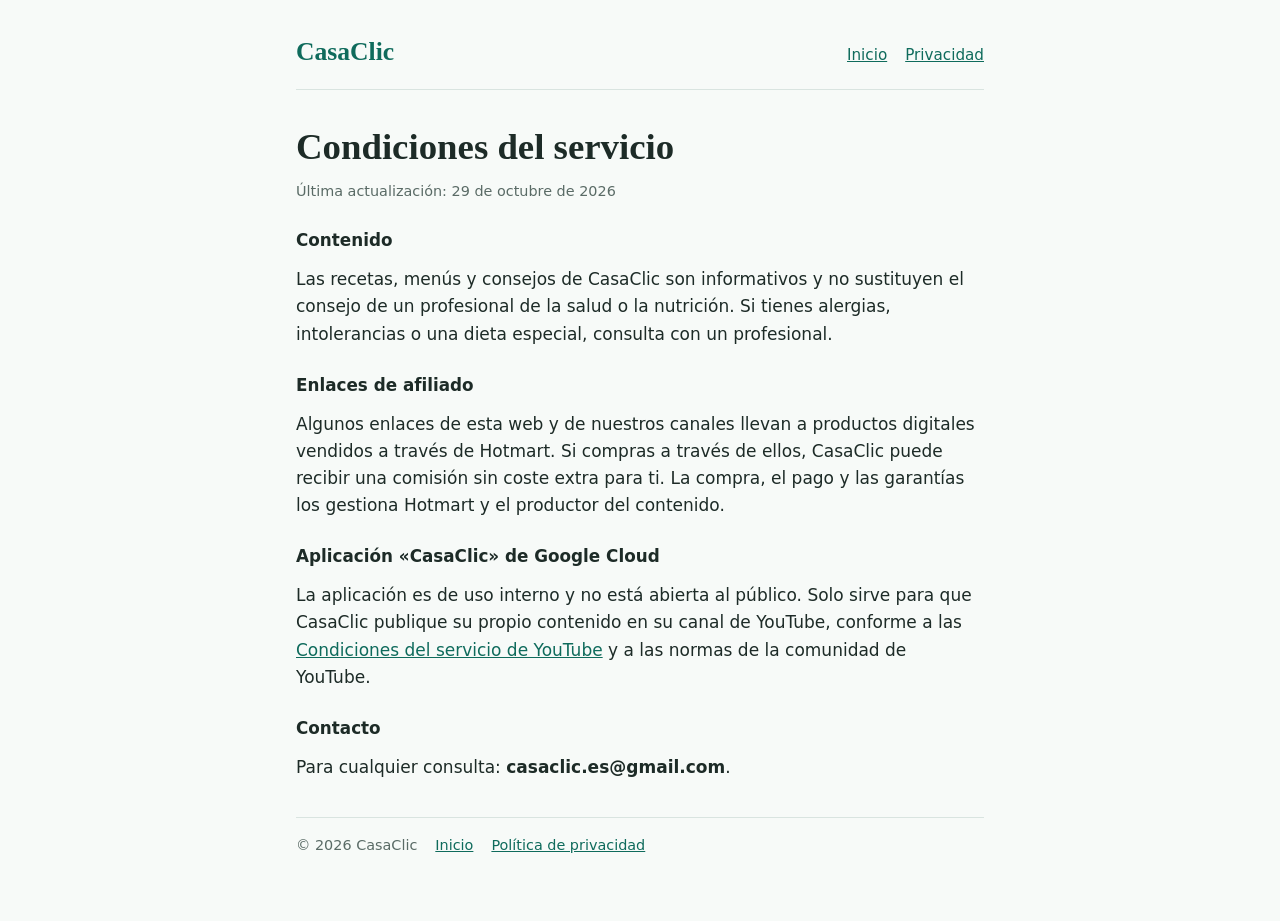
==== terminos.html @ faf72f7a "Rename terminos.html.txt to terminos.html" ====
<!doctype html>
<html lang="es">
<head>
<meta charset="utf-8">
<meta name="viewport" content="width=device-width, initial-scale=1">
<title>Condiciones del servicio · CasaClic</title>
<link rel="stylesheet" href="estilos.css">
</head>
<body>
<div class="wrap">
  <header class="top">
    <a class="logo" href="index.html">CasaClic</a>
    <nav>
      <a href="index.html">Inicio</a>
      <a href="privacidad.html">Privacidad</a>
    </nav>
  </header>

  <section>
    <h1>Condiciones del servicio</h1>
    <p class="meta">Última actualización: 29 de octubre de 2026</p>

    <h3>Contenido</h3>
    <p>Las recetas, menús y consejos de CasaClic son informativos y no sustituyen el consejo de un profesional de la salud o la nutrición. Si tienes alergias, intolerancias o una dieta especial, consulta con un profesional.</p>

    <h3>Enlaces de afiliado</h3>
    <p>Algunos enlaces de esta web y de nuestros canales llevan a productos digitales vendidos a través de Hotmart. Si compras a través de ellos, CasaClic puede recibir una comisión sin coste extra para ti. La compra, el pago y las garantías los gestiona Hotmart y el productor del contenido.</p>

    <h3>Aplicación «CasaClic» de Google Cloud</h3>
    <p>La aplicación es de uso interno y no está abierta al público. Solo sirve para que CasaClic publique su propio contenido en su canal de YouTube, conforme a las <a href="https://www.youtube.com/t/terms" target="_blank" rel="noopener">Condiciones del servicio de YouTube</a> y a las normas de la comunidad de YouTube.</p>

    <h3>Contacto</h3>
    <p>Para cualquier consulta: <strong>casaclic.es@gmail.com</strong>.</p>
  </section>

  <footer>
    <span>© 2026 CasaClic</span>
    <a href="index.html">Inicio</a>
    <a href="privacidad.html">Política de privacidad</a>
  </footer>
</div>
</body>
</html>
---- estilos.css ----
/* CasaClic - estilos compartidos */
:root{
  --bg:#f7faf8; --surface:#ffffff; --fg:#1d2b27; --muted:#5a6b66;
  --accent:#0f6b5c; --accent-fg:#ffffff; --coral:#c8553d; --line:#d9e4e0;
  --display:Georgia, "Times New Roman", serif;
  --body:"Segoe UI", system-ui, -apple-system, Roboto, sans-serif;
}
@media (prefers-color-scheme: dark){
  :root{--bg:#121a18; --surface:#18221f; --fg:#e4ece9; --muted:#9db0aa;
    --accent:#5cc2ad; --accent-fg:#0d1513; --coral:#f08a72; --line:#2a3833; color-scheme:dark}
}
*{box-sizing:border-box}
html{-webkit-text-size-adjust:100%}
body{margin:0;background:var(--bg);color:var(--fg);font-family:var(--body);font-size:17px;line-height:1.6}
.wrap{max-width:720px;margin:0 auto;padding:32px 16px 64px;display:flex;flex-direction:column;gap:36px}
header.top{display:flex;flex-wrap:wrap;align-items:baseline;justify-content:space-between;gap:12px;border-bottom:1px solid var(--line);padding-bottom:16px}
.logo{font-family:var(--display);font-size:1.6rem;font-weight:700;color:var(--accent);text-decoration:none}
nav{display:flex;flex-wrap:wrap;gap:6px 18px;font-size:.95rem}
a{color:var(--accent)}
a:focus-visible{outline:2px solid var(--coral);outline-offset:2px}
h1{font-family:var(--display);font-size:2.3rem;line-height:1.15;margin:0}
h2{font-family:var(--display);font-size:1.45rem;margin:0}
h3{font-size:1.05rem;margin:12px 0 0}
p,ul{margin:0}
ul{padding-left:1.2em;display:flex;flex-direction:column;gap:6px}
section{display:flex;flex-direction:column;gap:12px}
.lead{font-size:1.15rem;color:var(--muted)}
.tag{color:var(--coral);font-weight:600}
.btn{display:inline-block;background:var(--accent);color:var(--accent-fg);text-decoration:none;font-weight:600;padding:12px 22px;border-radius:999px}
.btn:hover{filter:brightness(1.08)}
.card{background:var(--surface);border:1px solid var(--line);border-radius:14px;padding:20px;display:flex;flex-direction:column;gap:10px}
.grid{display:grid;grid-template-columns:repeat(auto-fit,minmax(200px,1fr));gap:14px}
.meta{color:var(--muted);font-size:.9rem}
footer{border-top:1px solid var(--line);padding-top:16px;color:var(--muted);font-size:.9rem;display:flex;flex-wrap:wrap;gap:6px 18px}
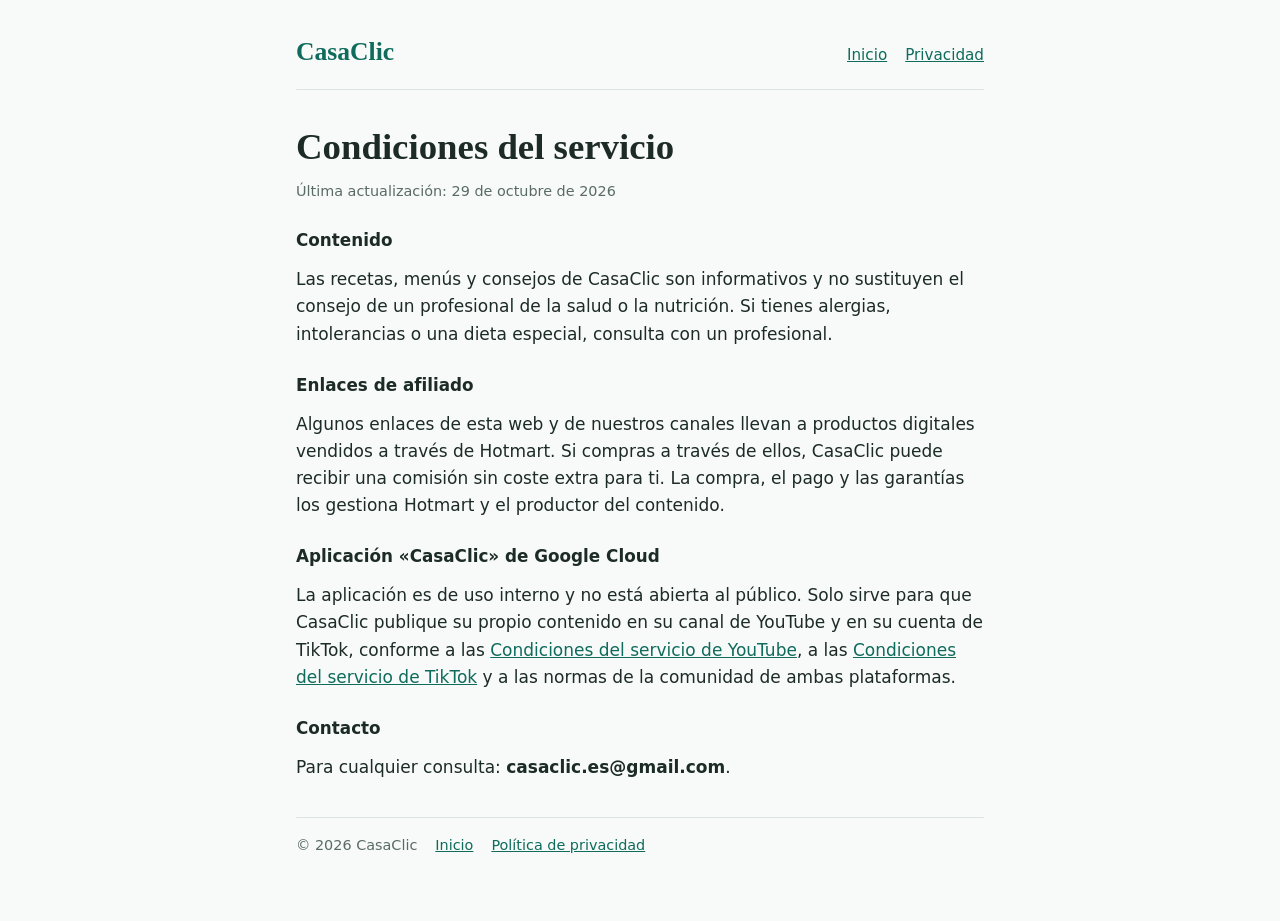
==== commit b469b017: "TikTok: página de retorno, privacidad y condiciones, icono Co-Authored-By: Claude Opus 5.5 <noreply@" ====
--- a/terminos.html
+++ b/terminos.html
@@ -27,7 +27,7 @@
     <p>Algunos enlaces de esta web y de nuestros canales llevan a productos digitales vendidos a través de Hotmart. Si compras a través de ellos, CasaClic puede recibir una comisión sin coste extra para ti. La compra, el pago y las garantías los gestiona Hotmart y el productor del contenido.</p>
 
     <h3>Aplicación «CasaClic» de Google Cloud</h3>
-    <p>La aplicación es de uso interno y no está abierta al público. Solo sirve para que CasaClic publique su propio contenido en su canal de YouTube, conforme a las <a href="https://www.youtube.com/t/terms" target="_blank" rel="noopener">Condiciones del servicio de YouTube</a> y a las normas de la comunidad de YouTube.</p>
+    <p>La aplicación es de uso interno y no está abierta al público. Solo sirve para que CasaClic publique su propio contenido en su canal de YouTube y en su cuenta de TikTok, conforme a las <a href="https://www.youtube.com/t/terms" target="_blank" rel="noopener">Condiciones del servicio de YouTube</a>, a las <a href="https://www.tiktok.com/legal/terms-of-service" target="_blank" rel="noopener">Condiciones del servicio de TikTok</a> y a las normas de la comunidad de ambas plataformas.</p>
 
     <h3>Contacto</h3>
     <p>Para cualquier consulta: <strong>casaclic.es@gmail.com</strong>.</p>
